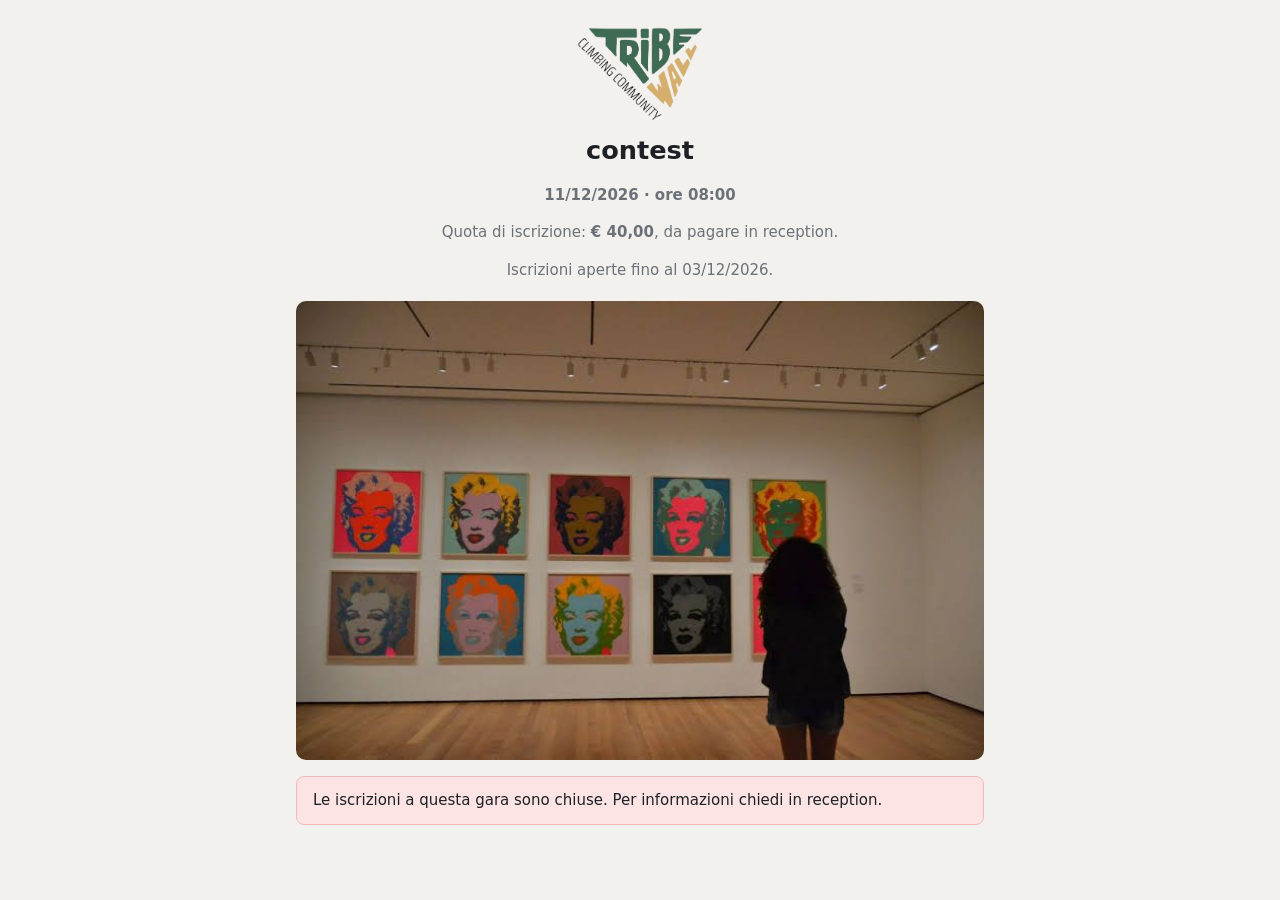
==== gare/689e0087/index.html @ 599ded3e "Gara: contest" ====
<!doctype html>
<html lang="it">
<head>
  <meta charset="utf-8">
  <meta name="viewport" content="width=device-width, initial-scale=1">
  <title>Iscrizione · contest · Tribe Wall</title>
  
  
  <link rel="icon" href="../../favicon.ico" sizes="16x16 24x24 32x32 48x48 64x64 256x256">
  
  <link rel="icon" type="image/png" sizes="32x32" href="../../icona-32.png">
  
  <link rel="icon" type="image/png" sizes="48x48" href="../../icona-48.png">
  
  <link rel="icon" type="image/png" sizes="64x64" href="../../icona-64.png">
  
  <link rel="icon" type="image/png" sizes="96x96" href="../../icona-96.png">
  
  <link rel="icon" type="image/png" sizes="128x128" href="../../icona-128.png">
  
  <link rel="icon" type="image/png" sizes="192x192" href="../../icona-192.png">
  
  <link rel="icon" type="image/png" sizes="256x256" href="../../icona-256.png">
  
  <link rel="apple-touch-icon" href="../../icona-180.png">
  
  <link rel="stylesheet" href="../../static/css/style.css">
</head>
<body class="public">
  
  
  

  <main class="narrow">
    
      
    
    
<header class="public-head">
  <img src="../../personalizza/logo.png" alt="Tribe Wall">
  <h1>contest</h1>
  <p><strong>11/12/2026 · ore 08:00</strong></p>
  <p>Quota di iscrizione: <strong>€ 40,00</strong>, da pagare in reception.</p>
  <p class="muted">Iscrizioni aperte fino al 03/12/2026.</p>
</header>
<img class="poster-public" src="locandina.jpg" alt="Locandina di contest">


<p class="flash flash-error" id="tw-closed" hidden>Le iscrizioni a questa gara sono chiuse. Per informazioni chiedi in reception.</p>
<form class="card member-form" id="tw-signup" data-endpoint="https://formsubmit.co/ajax/salvatore.de.lucia2312@gmail.com" data-subject="Iscrizione online gara contest"
      data-until="2026-12-03">
  <input type="hidden" name="gara" value="689e0087">
  <div class="form-grid">
    <label>Nome *<input name="first_name" required autocomplete="given-name"></label>
    <label>Cognome *<input name="last_name" required autocomplete="family-name"></label>
    <label>Data di nascita *<input type="date" name="birth_date" required></label>
    <label>Codice fiscale<input name="tax_code" maxlength="16" autocapitalize="characters" placeholder="facoltativo"></label>
    <label>Email *<input type="email" name="email" required autocomplete="email"></label>
    <label>Telefono<input type="tel" name="phone" autocomplete="tel"></label>
    
    <label data-extra-label="Taglia maglia">Taglia maglia *
  
  
  <select name="x_q1" required><option value="">—</option><option >S</option><option >M</option><option >L</option><option >XL</option><option >XXL</option></select>
  
</label>
    
    <label data-extra-label="Forte?">Forte? *
  
  
  <select name="x_q2" required><option value="">—</option><option >Sì</option><option >No</option></select>
  
</label>
    
    <label class=span-2 data-extra-label="Residenza">Residenza
  
  
  <input name="x_q3" value="" maxlength="200" >
  
</label>
    
  </div>
  <p class="hint">Se sei già iscritto a Tribe Wall usa gli stessi dati che ci hai dato all'iscrizione: ti riconosciamo da soli.</p>
  <label class="check">
    <input type="checkbox" name="privacy_consent" value="1" required>
    <span>Ho letto l'<strong>informativa privacy</strong> e acconsento al trattamento dei miei dati personali ai sensi del Reg. UE 2016/679 (GDPR). *</span>
  </label>
  <p class="legal-links"><a href="../../static/documenti/privacy.pdf" target="_blank" rel="noopener">📄 Leggi l'informativa privacy</a></p>
  <div class="hp" aria-hidden="true"><label>Sito web<input name="_honey" tabindex="-1" autocomplete="off"></label></div>
  <p class="flash flash-error" id="tw-error" hidden></p>
  <div class="form-actions"><button class="btn btn-primary btn-block">Iscriviti alla gara</button></div>
  <p class="hint">* campi obbligatori. I dati vengono inviati a Tribe Wall tramite il servizio FormSubmit (formsubmit.co)
    e usati solo per l'iscrizione alla gara, come descritto nell'informativa privacy.</p>
</form>

  </main>
  
  <script src="../../static/js/documenti.js"></script>
  
<script>
(() => {
  const form = document.getElementById("tw-signup"), err = document.getElementById("tw-error");
  const today = new Date(Date.now() - new Date().getTimezoneOffset() * 60000).toISOString().slice(0, 10);
  if (form.dataset.until && today > form.dataset.until) {  // iscrizioni chiuse
    form.hidden = true;
    document.getElementById("tw-closed").hidden = false;
    return;
  }
  const button = form.querySelector(".form-actions button");
  const get = k => (form.elements[k] && form.elements[k].value || "").trim();
  form.addEventListener("submit", async e => {
    e.preventDefault();
    err.hidden = true;
    if (!form.reportValidity()) return;
    if (get("_honey")) { location.href = "grazie.html"; return; }  // campo trappola anti-spam
    const pairs = [...new FormData(form)].filter(([k]) => !k.startsWith("_"));
    const bytes = new TextEncoder().encode(JSON.stringify(pairs));
    let bin = "";
    bytes.forEach(b => bin += String.fromCharCode(b));
    const body = {
      _subject: `${form.dataset.subject} - ${get("first_name")} ${get("last_name")}`, _template: "table", _captcha: "false",
      "Gara": document.querySelector("h1").textContent, "Nome": get("first_name"), "Cognome": get("last_name"),
      "Data di nascita": get("birth_date"), "Email": get("email"), "Telefono": get("phone"),
      "Dati per il gestionale": "TWDATA:" + btoa(bin) + ":END",
    };
    // risposte alle domande in più anche in chiaro nell'email
    form.querySelectorAll("[data-extra-label]").forEach(l => { body[l.dataset.extraLabel] = l.querySelector("input, select").value; });
    button.disabled = true;
    button.textContent = "Invio in corso…";
    try {
      const r = await fetch(form.dataset.endpoint, {method: "POST", body: JSON.stringify(body),
        headers: {"Content-Type": "application/json", "Accept": "application/json"}});
      const j = await r.json().catch(() => ({}));
      if (!r.ok || String(j.success) === "false") throw new Error(j.message || `errore ${r.status}`);
      try { sessionStorage.setItem("tw_name", get("first_name")); } catch (x) {}
      location.href = "grazie.html";
    } catch (x) {
      err.textContent = `Invio non riuscito (${x.message}). Riprova tra qualche minuto o iscriviti in reception.`;
      err.hidden = false;
      button.disabled = false;
      button.textContent = "Iscriviti alla gara";
    }
  });
})();
</script>

</body>
</html>
---- static/css/style.css ----
/* Colori del marchio: da adattare quando arrivano i loghi definitivi */
:root {
  --brand: #3e6b55;
  --accent: #d6ad6c;
  --brand-dark: #2c4f3e;
  --ink: #1d2126;
  --bg: #f3f1ed;
  --surface: #ffffff;
  --muted: #6b7178;
  --line: #e2ded6;
  --ok: #1f9d55;
  --ok-bg: #e3f6eb;
  --warn: #8a6a00;
  --warn-strong: #f2c200;
  --warn-bg: #fff7c2;
  --err: #c62828;
  --err-bg: #fde4e4;
  --radius: 10px;
  --shadow: 0 1px 2px rgba(0,0,0,.05), 0 4px 14px rgba(0,0,0,.05);
}

* { box-sizing: border-box; }
[hidden] { display: none !important; }
html { -webkit-text-size-adjust: 100%; }
body {
  margin: 0;
  font: 15px/1.5 system-ui, -apple-system, "Segoe UI", Roboto, sans-serif;
  color: var(--ink);
  background: var(--bg);
}
a { color: var(--brand-dark); }
h1 { font-size: 1.6rem; margin: 0 0 .25rem; }
h2 { font-size: 1.05rem; margin: 0 0 .75rem; }
.muted { color: var(--muted); }
.small { font-size: .85rem; }
.mono { font-family: ui-monospace, Consolas, monospace; }
.upper { text-transform: uppercase; }
.text-danger { color: var(--err); font-weight: 600; }
.text-warning { color: var(--warn); font-weight: 600; }
.pre { white-space: pre-wrap; }
.right { text-align: right; }

/* --- layout --- */
.topbar {
  display: flex; align-items: center; gap: 1.5rem; flex-wrap: wrap;
  padding: .5rem 1.25rem; background: var(--surface); color: var(--ink);
  border-bottom: 3px solid var(--accent); box-shadow: var(--shadow);
}
.brand { display: flex; align-items: center; text-decoration: none; }
.brand img { height: 48px; width: auto; }
.brand span { position: absolute; left: -9999px; }  /* il nome Ã¨ giÃ  nel logo */
.topbar nav { display: flex; gap: .25rem; flex-wrap: wrap; }
.topbar .nav-side { margin-left: auto; }  /* solo Impostazioni ed Esci a destra */
.topbar nav a { color: var(--ink); text-decoration: none; padding: .45rem .75rem; border-radius: 8px; }
.topbar nav a:hover { background: #eef3f0; color: var(--brand-dark); }
.topbar nav a.active { background: var(--brand); color: #fff; font-weight: 600; }

.container { max-width: 1150px; margin: 0 auto; padding: 1.5rem 1rem 3rem; }
.container-wide { max-width: 1400px; margin: 0 auto; padding: 1.5rem 1rem; }
.container-full { padding: 1.5rem 1.25rem 3rem; }

/* --- panoramica generale --- */
.overview { display: grid; grid-template-columns: minmax(0, 5fr) minmax(0, 7fr); gap: 1rem; align-items: start; }
@media (max-width: 1000px) { .overview { grid-template-columns: 1fr; } }
.overview .grid-2 { grid-template-columns: repeat(auto-fit, minmax(min(100%, 320px), 1fr)); }
.today-head { display: flex; align-items: center; justify-content: space-between; gap: 1rem; margin-bottom: .5rem; }
.today-head h2 { margin: 0; }
.today-head input { width: auto; }
.today-count { font-size: 1.6rem; font-weight: 800; color: var(--brand-dark); }
.big-number { color: var(--muted); margin-bottom: .75rem; }
.big-number span { font-size: 2.6rem; font-weight: 800; color: var(--ink); line-height: 1; margin-right: .25rem; }

/* --- home: azioni rapide --- */
.quick-actions { display: grid; grid-template-columns: repeat(3, 1fr); gap: .6rem; margin-bottom: 1rem; }  /* 3 per fila */
@media (max-width: 600px) { .quick-actions { grid-template-columns: 1fr; } }
.quick {
  display: flex; align-items: center; justify-content: center; gap: .5rem; min-height: 54px; padding: .6rem .8rem;
  background: var(--surface); border: 1px solid var(--line); border-radius: 10px; box-shadow: var(--shadow);
  color: var(--ink); font: inherit; font-weight: 700; text-align: center; text-decoration: none; cursor: pointer;
}
.quick:hover { border-color: var(--brand); color: var(--brand-dark); }
.quick.active { background: var(--brand); border-color: var(--brand); color: #fff; }
.quick-alert { border-color: var(--warn-strong); background: var(--warn-bg); }
.quick-count { background: var(--warn-strong); color: #3d2f00; border-radius: 999px; padding: 0 .5rem; font-size: .85rem; }
body.sell-mode .scan-row input { outline: 3px solid var(--accent); }
.result-info { border-left-color: var(--brand); }
.result-info .result-title { font-size: 1.6rem; color: var(--brand-dark); }
.narrow { max-width: 720px; margin: 0 auto; padding: 1.5rem 1rem 3rem; }
.center-page { min-height: 100vh; display: flex; flex-direction: column; justify-content: center; }

.page-head { display: flex; align-items: flex-start; justify-content: space-between; gap: 1rem; flex-wrap: wrap; margin-bottom: 1.25rem; }
.page-head h1 { display: inline-block; margin-right: .5rem; }
.actions { display: flex; gap: .5rem; flex-wrap: wrap; align-items: center; }
.actions form { margin: 0; }

.card { background: var(--surface); border-radius: var(--radius); box-shadow: var(--shadow); padding: 1.25rem; margin-bottom: 1rem; }
.grid-2 { display: grid; grid-template-columns: repeat(auto-fit, minmax(min(100%, 440px), 1fr)); gap: 1rem; align-items: start; }
.grid-2 > .card { margin-bottom: 0; }
.grid-2 + .grid-2 { margin-top: 1rem; }

/* --- componenti --- */
.btn {
  display: inline-flex; align-items: center; justify-content: center; gap: .4rem;
  padding: .55rem 1rem; border: 1px solid var(--line); border-radius: 8px;
  background: var(--surface); color: var(--ink); font: inherit; font-weight: 600;
  text-decoration: none; cursor: pointer; white-space: nowrap;
}
.btn:hover { border-color: #c9c4ba; background: #faf9f7; }
.btn-primary { background: var(--brand); border-color: var(--brand); color: #fff; }
.btn-primary:hover { background: var(--brand-dark); border-color: var(--brand-dark); }
.btn-danger { color: var(--err); }
.btn-danger:hover { background: var(--err-bg); border-color: var(--err); }
.btn-small { padding: .3rem .7rem; font-size: .85rem; }
.btn-block { width: 100%; padding: .8rem; font-size: 1.05rem; }
.link-btn { background: none; border: 0; padding: 0; color: var(--muted); font: inherit; font-size: .85rem; cursor: pointer; text-decoration: underline; }
.link-btn:hover { color: var(--err); }

.flashes { margin-bottom: 1rem; }
.flash { padding: .75rem 1rem; border-radius: 8px; margin-bottom: .5rem; border: 1px solid transparent; }
.flash ul { margin: .25rem 0 0; padding-left: 1.2rem; }
.flash-success { background: var(--ok-bg); border-color: #b7e3c8; }
.flash-error { background: var(--err-bg); border-color: #f3b9b9; }
.flash-warn { background: var(--warn-bg); border-color: var(--warn-strong); }
.banner {
  display: flex; align-items: center; justify-content: space-between; gap: 1rem; flex-wrap: wrap;
  background: var(--warn-bg); border: 1px solid #ecd36a; border-radius: var(--radius); padding: 1rem 1.25rem; margin-bottom: 1rem;
}
.banner form { margin: 0; }

.badge { display: inline-block; padding: .15rem .6rem; border-radius: 999px; font-size: .8rem; font-weight: 700; vertical-align: middle; }
.badge-abbonamento { background: var(--ok-bg); color: var(--ok); }
.badge-carnet { background: #e2efff; color: #1d5fbf; }
.badge-corso { background: #f1e9d8; color: #7a5a1c; }
.badge-registrato { background: #eceae6; color: #555; }
.badge-pending { background: var(--warn-bg); color: var(--warn); }
.badge-minor { background: #f1e6ff; color: #6b32b3; }
.count { display: inline-block; min-width: 1.6em; padding: 0 .45rem; border-radius: 999px; background: var(--line); font-size: .8rem; text-align: center; vertical-align: middle; }

.outcome { font-size: .8rem; font-weight: 600; padding: .1rem .5rem; border-radius: 6px; white-space: nowrap; }
.outcome-abbonamento, .outcome-corso, .outcome-carnet, .outcome-rientro, .outcome-singolo, .outcome-ospite { background: var(--ok-bg); color: var(--ok); }
.outcome-senza_titolo, .outcome-da_confermare { background: var(--warn-bg); color: var(--warn); }
.outcome-card_sconosciuta { background: var(--err-bg); color: var(--err); }
.chips { display: flex; gap: .5rem; flex-wrap: wrap; margin-bottom: 1rem; }
.chips .outcome { font-size: .9rem; padding: .3rem .7rem; }
.overview .chips { flex: none; align-items: flex-start; }

.stats { display: grid; grid-template-columns: repeat(auto-fit, minmax(170px, 1fr)); gap: 1rem; margin-bottom: 1rem; }
.stat { background: var(--surface); border-radius: var(--radius); box-shadow: var(--shadow); padding: 1rem 1.25rem; text-decoration: none; color: var(--muted); display: flex; flex-direction: column; }
.stat:hover { outline: 2px solid var(--brand); }
.stat-num { font-size: 2rem; font-weight: 800; color: var(--ink); line-height: 1.1; }

.list { list-style: none; margin: 0; padding: 0; }
.list li { display: flex; justify-content: space-between; gap: .75rem; align-items: center; padding: .5rem 0; border-bottom: 1px solid var(--line); }
.list li:last-child { border-bottom: 0; }

.dl { display: grid; grid-template-columns: max-content 1fr; gap: .4rem 1rem; margin: 0; }
.dl dt { color: var(--muted); }
.dl dd { margin: 0; }

.table-wrap { overflow-x: auto; background: var(--surface); border-radius: var(--radius); box-shadow: var(--shadow); }
.table { width: 100%; border-collapse: collapse; }
.table th, .table td { text-align: left; padding: .65rem .9rem; border-bottom: 1px solid var(--line); vertical-align: middle; }
.table th { font-size: .8rem; text-transform: uppercase; letter-spacing: .04em; color: var(--muted); background: #faf9f7; }
.table.compact th, .table.compact td { padding: .45rem .5rem; }
.table tr.clickable { cursor: pointer; }
.table tr.clickable:hover td { background: #fbf7f3; }
.table tr.row-active td { background: #f3fbf6; }
.table form { margin: 0; }
.adjust { display: flex; align-items: center; gap: .35rem; white-space: nowrap; }
.adjust input { width: 4.2em; padding: .2rem .35rem; }

/* --- form --- */
input, select, textarea {
  width: 100%; padding: .55rem .7rem; border: 1px solid #cfcac1; border-radius: 8px;
  font: inherit; background: #fff; color: var(--ink);
}
input:focus, select:focus, textarea:focus { outline: 2px solid var(--brand); outline-offset: -1px; border-color: var(--brand); }
label { display: flex; flex-direction: column; gap: .25rem; font-size: .9rem; font-weight: 600; }
.form-grid { display: grid; grid-template-columns: repeat(auto-fit, minmax(min(100%, 220px), 1fr)); gap: .8rem 1rem; }
.form-grid .span-2 { grid-column: span 2; }
@media (max-width: 520px) { .form-grid .span-2 { grid-column: auto; } }
.align-end { display: flex; align-items: flex-end; }
.stack { display: flex; flex-direction: column; gap: .8rem; align-items: stretch; }
.stack .btn { align-self: flex-start; }
.inline { display: inline; }
.inline-form input { width: auto; }
.hint { font-size: .85rem; color: var(--muted); margin: .5rem 0 0; font-weight: normal; }
fieldset { border: 0; padding: 0; margin: 0 0 1.5rem; }
legend { font-weight: 800; font-size: 1.05rem; padding: 0; margin-bottom: .75rem; }
fieldset.highlight { background: #fff7ef; outline: 2px solid #f6c9ad; border-radius: 8px; padding: .75rem; }
.check { flex-direction: row; align-items: flex-start; gap: .6rem; font-weight: normal; margin: .5rem 0 .25rem; }
.check input { width: 1.2rem; height: 1.2rem; flex: none; margin-top: .15rem; accent-color: var(--brand); }
.legal { margin: 0 0 .75rem 1.8rem; font-size: .85rem; color: var(--muted); }
.legal summary { cursor: pointer; }
.form-actions { display: flex; gap: .5rem; flex-wrap: wrap; }
.hp { position: absolute; left: -9999px; width: 1px; height: 1px; overflow: hidden; }
.filters { display: flex; gap: .5rem; margin-bottom: 1rem; flex-wrap: wrap; }
.filters input { flex: 1 1 280px; }
.filters select { flex: 0 0 200px; }

.barcode-box { background: #fff; border: 1px dashed var(--line); border-radius: 8px; padding: .75rem; text-align: center; margin-bottom: .75rem; }
.barcode-box img { max-width: 100%; height: 110px; }
.pdf-frame { width: 100%; height: 80vh; border: 0; border-radius: var(--radius); box-shadow: var(--shadow); background: #fff; }

/* --- login / pagine pubbliche --- */
.login-card, .done-card { text-align: center; }
.login-card form { text-align: left; display: flex; flex-direction: column; gap: 1rem; margin-top: 1rem; }
.login-logo { max-height: 110px; max-width: 70%; margin: 0 auto 1rem; display: block; }
.public-head { text-align: center; margin-bottom: 1.25rem; }
.public-head img { max-height: 100px; max-width: 70%; }
.public-head p { color: var(--muted); }

/* --- ingresso --- */
.checkin-layout { display: grid; grid-template-columns: minmax(0, 1fr) 360px; gap: 1.25rem; align-items: start; }
@media (max-width: 900px) { .checkin-layout { grid-template-columns: 1fr; } }
.scan-form { margin-bottom: 1rem; }
.scan-form label { font-size: 1rem; margin-bottom: .4rem; }
.scan-row { display: flex; gap: .5rem; }
.scan-row input { font-size: 1.4rem; padding: .7rem 1rem; font-family: ui-monospace, Consolas, monospace; }
.result {
  border-radius: 14px; padding: 2rem; min-height: 280px; box-shadow: var(--shadow);
  background: var(--surface); border-left: 14px solid var(--line); transition: background .15s;
}
.result-title { font-size: 2.2rem; font-weight: 800; line-height: 1.15; }
.result-name { font-size: 1.6rem; font-weight: 700; margin-top: .5rem; }
.result-name a { color: inherit; }
.result-name .mono { font-size: 1rem; color: var(--muted); }
.result-msg { font-size: 1.2rem; margin-top: .5rem; }
.result-actions { display: flex; gap: .5rem; flex-wrap: wrap; margin-top: 1.25rem; }
.alert-line { margin-top: .75rem; padding: .5rem .8rem; border-radius: 8px; background: var(--warn-bg); color: #6b5200; border: 1px solid #ecd36a; font-weight: 700; font-size: 1.05rem; }
.result-idle .result-title { color: var(--muted); }
.result-ok { background: var(--ok-bg); border-left-color: var(--ok); }
.result-ok .result-title { color: var(--ok); }
.result-ok.has-alerts { border-left-color: var(--warn-strong); }
.result-warning { background: var(--warn-bg); border-left-color: var(--warn-strong); }
.result-warning .alert-line { background: #fff; }
.result-warning .result-title { color: var(--warn); }
.result-error { background: var(--err-bg); border-left-color: var(--err); }
.result-error .result-title { color: var(--err); }
.result-search { border-left-color: #1d5fbf; }
.result-search .result-title { font-size: 1.5rem; }
.matches { list-style: none; padding: 0; margin: 1rem 0 0; display: flex; flex-direction: column; gap: .5rem; }
.matches li { display: flex; align-items: center; gap: .75rem; flex-wrap: wrap; }
.recent li { font-size: .9rem; }
.sold-line { margin-top: .5rem; font-weight: 700; color: var(--ok); }
.sell { margin-top: 1.25rem; background: rgba(255,255,255,.7); border: 1px solid var(--line); border-radius: 10px; padding: .6rem 1rem; }
.sell summary { cursor: pointer; font-weight: 700; }
.sell-form { display: grid; grid-template-columns: repeat(auto-fit, minmax(150px, 1fr)); gap: .75rem; align-items: end; margin-top: .75rem; }
label[hidden] { display: none; }

/* --- incassi --- */
.lock-card { max-width: 420px; margin: 3rem auto; text-align: center; }
.lock-card form { text-align: left; display: flex; flex-direction: column; gap: .8rem; margin-top: 1rem; }
.tabs { display: flex; gap: .25rem; }
.tabs a { padding: .45rem .9rem; border-radius: 8px; text-decoration: none; color: var(--ink); border: 1px solid var(--line); background: var(--surface); }
.tabs a.active { background: var(--brand); border-color: var(--brand); color: #fff; }
.money { font-variant-numeric: tabular-nums; text-align: right; white-space: nowrap; }
.table tfoot td { font-weight: 800; border-top: 2px solid var(--ink); }
.stat-money .stat-num { font-size: 1.6rem; }
.section-title { margin: 1.25rem 0 .6rem; font-size: 1rem; text-transform: uppercase; letter-spacing: .05em; color: var(--muted); }
.stat-main { border-left: 4px solid var(--brand); }
.guest-form { display: flex; flex-wrap: wrap; gap: .75rem; align-items: flex-end; margin-top: 1rem; }
.guest-form .guest-name { flex: 1 1 260px; }
.guest-form [name=people] { width: 5em; }
.guest-form [name=price] { width: 7em; }

/* --- pagine a schermo fisso: nessuna barra di scorrimento laterale della pagina.
       Il menu resta fermo; scorrono solo le sezioni marcate .scroll / le colonne .cols --- */
body.app-fixed { height: 100vh; overflow: hidden; display: flex; flex-direction: column; }
body.app-fixed > main { flex: 1; min-height: 0; width: 100%; display: flex; flex-direction: column; overflow: hidden; padding-bottom: 1rem; }
body.app-fixed .fill { flex: 1; min-height: 0; }
body.app-fixed .scroll { overflow-y: auto; min-height: 0; }
body.app-fixed .flex-col { display: flex; flex-direction: column; min-height: 0; }
.cols { display: grid; gap: 1rem; align-items: start; }
.cols-2 { grid-template-columns: repeat(2, minmax(0, 1fr)); }
.cols-3 { grid-template-columns: repeat(3, minmax(0, 1fr)); }
.cols > .col > .card:last-child { margin-bottom: 0; }
body.app-fixed .cols { height: 100%; align-items: stretch; }
body.app-fixed .cols > .col { overflow-y: auto; min-height: 0; padding-right: .25rem; }
body.app-fixed .flashes { flex: none; }
/* intestazione delle tabelle ferma mentre scorrono le righe */
body.app-fixed .scroll .table thead th { position: sticky; top: 0; z-index: 1; }

/* home */
body.app-fixed .checkin-layout { height: 100%; }
body.app-fixed .checkin-layout > section { height: 100%; min-height: 0; overflow-y: auto; }
body.app-fixed .checkin-layout > aside { height: 100%; min-height: 0; margin-bottom: 0; display: flex; flex-direction: column; }
body.app-fixed .recent { flex: 1; min-height: 0; overflow-y: auto; margin-bottom: .5rem; padding-right: .25rem; }

/* schermi piccoli: si torna allo scorrimento normale, altrimenti i contenuti resterebbero tagliati */
@media (max-width: 1000px), (max-height: 760px) {
  body.app-fixed { height: auto; overflow: visible; display: block; }
  body.app-fixed > main { display: block; overflow: visible; }
  body.app-fixed .cols, body.app-fixed .checkin-layout,
  body.app-fixed .checkin-layout > section, body.app-fixed .checkin-layout > aside { height: auto; }
  body.app-fixed .recent { max-height: 50vh; }
  .cols-2, .cols-3 { grid-template-columns: 1fr; }
}

/* panoramica generale */
body.app-fixed .overview { height: 100%; align-items: stretch; }
body.app-fixed .overview > * { min-height: 0; }
body.app-fixed .overview > .card { margin-bottom: 0; }
body.app-fixed .overview > .scroll { padding-right: .25rem; }
@media (max-width: 1000px), (max-height: 760px) { body.app-fixed .overview { height: auto; } }

/* moduli lunghi su piÃ¹ colonne (nuovo socio / modifica) */
.form-cols { columns: 3 300px; column-gap: 2rem; }
.form-cols fieldset { break-inside: avoid; }
body.app-fixed .member-form { margin-bottom: 0; }
body.app-fixed .member-form .form-actions { padding-top: .75rem; border-top: 1px solid var(--line); }
body.app-fixed .pdf-frame { height: auto; min-height: 0; }
body.app-fixed .table-wrap.scroll { margin-bottom: 0; }
/* con le colonne affiancate conviene sfruttare la larghezza dello schermo */
body.app-fixed > main.container { max-width: 1680px; }
.doc-image { overflow: auto; text-align: center; background: var(--surface); border-radius: var(--radius); box-shadow: var(--shadow); padding: 1rem; }
.doc-image img { max-width: 100%; height: auto; }

/* scheda socio: 4 colonne compatte, scorre solo "Ultimi ingressi" */
.member-cols { grid-template-columns: repeat(3, minmax(0, 1fr)) minmax(0, 1.15fr); }
.member-cols .card { padding: .9rem 1rem; margin-bottom: .75rem; }
.member-cols h2 { margin-bottom: .55rem; font-size: 1rem; }
.member-cols .form-grid { gap: .5rem .75rem; grid-template-columns: repeat(2, minmax(0, 1fr)); }
.member-cols .form-grid .span-2 { grid-column: span 2; }
.member-cols label { font-size: .85rem; }
.member-cols input, .member-cols select { padding: .42rem .6rem; }
.member-cols .btn { padding: .45rem .85rem; }
.member-cols .dl { gap: .2rem .9rem; font-size: .92rem; }
.member-cols .barcode-box { padding: .5rem; margin-bottom: .6rem; }
.member-cols .barcode-box img { height: 84px; }
.member-cols .list li { padding: .4rem 0; }
.member-cols .history li { gap: .5rem; }
.member-cols .history .adjust input { width: 3.6em; }
.member-cols .hint, .member-cols .legal { font-size: .8rem; }
.member-cols > .col:last-child { display: flex; flex-direction: column; }
.member-cols .entries-card { display: flex; flex-direction: column; flex: 1; min-height: 220px; margin-bottom: 0; }
.member-cols .entries-card .list { flex: 1; min-height: 0; }
@media (max-width: 1400px) { .member-cols { grid-template-columns: repeat(2, minmax(0, 1fr)); } }
@media (max-width: 1000px), (max-height: 760px) { .member-cols { grid-template-columns: 1fr; } .member-cols .entries-card .list { max-height: 50vh; } }

.demo-banner { flex: none; background: var(--accent); color: #3d2f00; text-align: center; font-weight: 800; font-size: .8rem; letter-spacing: .12em; padding: .2rem; }
/* pagine con piÃ¹ blocchi uno sotto l'altro (es. Incassi): scorre tutto il contenuto sotto il titolo */
body.app-fixed .page-body { padding-right: .5rem; }
body.app-fixed .page-body .section-title:first-of-type { margin-top: 0; }
body.app-fixed .page-body { overflow-x: auto; }
body.app-fixed .page-body .table-wrap { overflow: visible; }

.danger-banner {
  margin: .9rem 0 .4rem; padding: .85rem 1.2rem; border-radius: 10px;
  background: var(--err); color: #fff; font-size: 1.35rem; font-weight: 800; text-align: center; letter-spacing: .02em;
}

.card-footer { display: flex; align-items: center; justify-content: space-between; gap: .75rem; flex-wrap: wrap;
  margin-top: 1rem; padding-top: 1rem; border-top: 1px solid var(--line); }
.hint.hint-top { margin: -.4rem 0 .75rem; }

.single-form { align-items: flex-end; }
.single-form .single-price { width: 9em; }
.btn-big { padding: .8rem 1.6rem; font-size: 1.1rem; }

/* scheda socio: nella 3Âª colonna i Documenti occupano lo spazio rimasto; scorre solo l'elenco, il modulo resta visibile */
.member-cols > .col:nth-child(3) { display: flex; flex-direction: column; }
.member-cols .docs-card { display: flex; flex-direction: column; flex: 1 1 0; margin-bottom: 0; }
.member-cols .docs-card .list { flex: 1 1 0; min-height: 90px; }
.member-cols .docs-card form { flex: none; }

/* email ai soci */
.recipients-count { font-weight: 600; color: var(--brand); margin: .25rem 0 1rem; }
.email-history li { display: block; }
.email-history summary { cursor: pointer; display: flex; flex-direction: column; gap: .1rem; }
.email-history .email-body { white-space: pre-wrap; margin: .5rem 0 .25rem; padding: .75rem; background: var(--bg); border-radius: 8px; font-size: .92rem; }

/* contatti: scelta del canale e lista WhatsApp */
.segmented { display: inline-flex; border: 1px solid var(--line); border-radius: 999px; padding: 3px; margin-bottom: 1rem; background: var(--bg); }
.segmented label { flex-direction: row; font-weight: 600; cursor: pointer; }
.segmented input { position: absolute; opacity: 0; pointer-events: none; }
.segmented span { padding: .4rem 1.2rem; border-radius: 999px; }
.segmented input:checked + span { background: var(--brand); color: #fff; }
.segmented input:focus-visible + span { outline: 2px solid var(--accent); }
.btn-whatsapp { background: #1f9d55; border-color: #1f9d55; color: #fff; }
.btn-whatsapp:hover { background: #17824a; color: #fff; }
.wa-list li.done > span { color: var(--muted); text-decoration: line-through; }
.wa-list li.done .btn-whatsapp { background: var(--surface); color: var(--ok); }
.channel { display: inline-block; font-size: .72rem; font-weight: 700; text-transform: uppercase; letter-spacing: .03em; padding: .05rem .4rem; border-radius: 4px; margin-right: .35rem; background: var(--bg); color: var(--brand); }
.channel-whatsapp { background: var(--ok-bg); color: var(--ok); }
.recipients-count.text-danger { color: var(--err); }
.btn:disabled { opacity: .45; cursor: not-allowed; }

/* pagine che scorrono per intero (impostazioni): menu fermo in alto, una sola barra per tutta la pagina */
body.app-fixed.page-scroll { height: auto; overflow: visible; display: block; }
body.app-fixed.page-scroll > main { display: block; overflow: visible; }
body.app-fixed.page-scroll > header { position: sticky; top: 0; z-index: 20; }
body.app-fixed.page-scroll .cols { height: auto; align-items: start; }
body.app-fixed.page-scroll .cols > .col { overflow: visible; padding-right: 0; }

/* giorni di lezione dei corsi */
.weekdays { border: 0; padding: 0; margin: 0; display: flex; flex-wrap: wrap; gap: .4rem; }
.weekdays legend { font-size: .9rem; font-weight: 600; margin-bottom: .35rem; padding: 0; }
.weekdays .day { flex-direction: row; cursor: pointer; position: relative; }
.weekdays .day input { position: absolute; opacity: 0; pointer-events: none; }
.weekdays .day span { display: inline-block; min-width: 3.2rem; text-align: center; padding: .4rem .6rem; border: 1px solid var(--line); border-radius: 8px; background: var(--surface); font-weight: 600; }
.weekdays .day input:checked + span { background: var(--brand); border-color: var(--brand); color: #fff; }
.weekdays .day input:focus-visible + span { outline: 2px solid var(--accent); }
.weekdays .hint { flex-basis: 100%; margin: .25rem 0 0; }

/* listino carnet nelle impostazioni */
.carnet-prices .label { display: block; font-size: .9rem; font-weight: 600; margin-bottom: .25rem; }
.carnet-prices .table td { padding: .25rem .5rem .25rem 0; border: 0; }
.carnet-prices .table th { padding-left: 0; }
.carnet-prices .hint { margin: .25rem 0 0; }

/* spese */
.expenses-grid { display: grid; grid-template-columns: minmax(0, 3fr) minmax(0, 2fr); gap: 1rem; align-items: start; margin-top: 1rem; }
.expenses-grid .card { margin-bottom: 0; }
.stat-negative { border-left-color: var(--err); }
.stat-negative .stat-num { color: var(--err); }
@media (max-width: 1000px) { .expenses-grid { grid-template-columns: 1fr; } }

/* finestrella "Aggiungi spesa" */
.tabs .add-expense { margin-left: .75rem; }
.dialog { border: 0; border-radius: var(--radius); padding: 1.25rem 1.5rem; width: min(560px, calc(100vw - 32px)); box-shadow: 0 10px 40px rgba(0,0,0,.25); }
.dialog::backdrop { background: rgba(20, 30, 25, .45); }
.dialog { overflow-x: hidden; }
.time-pick { display: flex; align-items: center; gap: .35rem; }
.time-pick select { flex: 1; min-width: 0; }
.time-pick span { font-weight: 700; }
.dialog-head { display: flex; justify-content: space-between; align-items: center; margin-bottom: .75rem; }
.dialog-head h2 { margin: 0; }
.dialog-head .link-btn { font-size: 1.2rem; text-decoration: none; }

/* pulsante Â«ChiudiÂ» nei riquadri della Home che non si chiudono da soli */
.result { position: relative; }
.result-close { position: absolute; top: 1rem; right: 1rem; border: 1px solid var(--line); background: var(--surface);
  border-radius: 8px; padding: .4rem .8rem; font: inherit; font-weight: 600; color: var(--muted); cursor: pointer; }
.result-close:hover { color: var(--ink); border-color: var(--muted); }
.result-close + .result-title { padding-right: 7.5rem; }

/* licenza: avviso quando il PC non Ã¨ collegato a internet */
.license-banner { flex: none; background: var(--warn-bg); border-bottom: 2px solid var(--warn-strong); text-align: center; font-size: .9rem; padding: .35rem 1rem; }
.license-box { max-width: 560px; margin: 4rem auto; text-align: center; }
.license-box .actions { display: flex; gap: .75rem; justify-content: center; flex-wrap: wrap; margin-top: 1.5rem; }

/* tariffe e sconti nelle vendite */
.check-inline { flex-direction: row; align-items: center; gap: .4rem; font-weight: normal; white-space: nowrap; padding-bottom: .55rem; }
.check-inline input { width: 1.1rem; height: 1.1rem; accent-color: var(--brand); }
.single-form { flex-wrap: wrap; }
/* documenti (regolamento, esonero, privacy) nel modulo di iscrizione */
.legal-links { display: flex; flex-direction: column; gap: .3rem; margin: 0 0 .75rem 1.8rem; font-size: .9rem; }
/* nuovo socio: lettura della tessera FASI */
.fasi-scan { margin-bottom: 1rem; }
.fasi-scan-row { display: flex; gap: .75rem; align-items: flex-end; }
.fasi-scan-row .fill { flex: 1; }
.fasi-result { margin-top: .75rem; padding: .6rem .9rem; border-radius: 8px; border: 1px solid var(--line, #ddd); }

/* tariffe dell'ingresso singolo: caselle sempre visibili */
.chips { display: flex; flex-wrap: wrap; gap: .4rem; flex-basis: 100%; }
.chip { flex-direction: row; align-items: center; gap: 0; font-weight: 600; font-size: .9rem; cursor: pointer; }
.chip input { position: absolute; opacity: 0; pointer-events: none; }
.chip span { padding: .45rem .8rem; border: 1.5px solid var(--line, #ccc); border-radius: 999px; background: #fff; }
.chip input:checked + span { background: var(--brand); border-color: var(--brand); color: #fff; }
.chip input:focus-visible + span { outline: 2px solid var(--brand); outline-offset: 2px; }
.chip-extra input:checked + span { background: var(--accent, #f5c400); border-color: var(--accent, #f5c400); color: #3d2f00; }
/* agevolazione del socio nel riquadro della Home */
.discount-line { display: inline-block; margin: .5rem 0; padding: .3rem .8rem; border-radius: 8px; font-weight: 700;
  background: #e7f0ff; color: #12408a; border: 1px solid #b8cff5; }
.discount-line.discount-expired { background: var(--warn-bg); color: inherit; border-color: var(--warn-strong); }

/* attivitÃ  outdoor */
.outdoor-head { display: flex; justify-content: space-between; align-items: flex-start; gap: 1rem; }
.outdoor-head h2 { margin-bottom: .25rem; }
.outdoor-add { display: flex; gap: .75rem; align-items: flex-end; flex-wrap: wrap; margin-top: .75rem; }
.outdoor-add .fill { flex: 1 1 240px; }
.outdoor-add [name=price] { width: 8em; }
.outdoor-delete { margin-top: .75rem; text-align: right; }
.outdoor-past { opacity: .7; }
.outdoor-edit { margin-top: .75rem; }
.outdoor-edit summary { cursor: pointer; color: var(--muted); font-size: .9em; }
.outdoor-edit .form-grid { margin-top: .75rem; }
.outdoor-section { margin-top: 1.5rem; }
/* pagina Corsi e scheda del corso: due colonne allineate riga per riga, una sola barra di scorrimento */
.course-grid { display: grid; grid-template-columns: repeat(2, minmax(0, 1fr)); gap: 1rem; align-items: start; padding-right: .25rem; }
.course-grid > * { min-width: 0; }
.course-grid > .card, .course-grid > * > .card:last-child { margin-bottom: 0; }
.course-grid > .span-all { grid-column: 1 / -1; }
.course-grid .page-head { margin-top: 0; }
#outdoor { scroll-margin-top: .25rem; }
@media (max-width: 1000px) { .course-grid { grid-template-columns: 1fr; } }
.poster-thumb { display: block; max-width: 100%; max-height: 360px; border-radius: 8px; border: 1px solid var(--line, #ddd); margin: .5rem 0; }
.poster-public { display: block; width: 100%; border-radius: 10px; margin: 0 0 1rem; }
.back-link { text-decoration: none; color: var(--muted); margin-right: .2rem; }
.back-link:hover { color: var(--brand); }
.quota-form { display: flex; flex-wrap: wrap; align-items: center; gap: .25rem .75rem; margin-top: .25rem; }
.quota-form label { display: inline-flex; flex-direction: row; align-items: center; gap: .4rem; margin: 0; font-weight: normal; }
.quota-form input[type=date] { width: auto; }
.quota-form { margin-top: .5rem; }

/* calendario settimanale */
.cal-card { padding: 0; overflow: auto; }
.cal { --h: 3.2rem; display: grid; grid-template-columns: 3.5rem repeat(7, minmax(7.5rem, 1fr)); min-width: 60rem; }
.cal-head { position: sticky; top: 0; z-index: 3; background: var(--surface); border-bottom: 1px solid var(--line);
  border-left: 1px solid var(--line); padding: .5rem .5rem .4rem; min-height: 3.6rem; display: flex; flex-direction: column; gap: .25rem; }
.cal-corner { border-left: 0; }
.cal-head .cal-date { font-weight: 800; }
.cal-head .cal-date span { font-weight: 400; color: var(--muted); }
.cal-head.cal-today { background: #eef5f0; }
.cal-head.cal-today .cal-date { color: var(--brand); }
.cal-head.cal-holiday { background: #fbeaea; }
.cal-festivo { align-self: flex-start; background: var(--err); color: #fff; font-weight: 800; font-size: .75rem; letter-spacing: .05em;
  text-transform: uppercase; padding: .1rem .5rem; border-radius: 999px; }
.cal-chip { display: block; font-size: .75rem; padding: .15rem .4rem; border-radius: 6px; background: #f1ede6; color: var(--ink);
  text-decoration: none; white-space: nowrap; overflow: hidden; text-overflow: ellipsis; }
.cal-chip.cal-trip { background: #fdf0d8; }
.cal-hours div { height: var(--h); font-size: .75rem; color: var(--muted); text-align: right; padding: .1rem .4rem 0 0; }
.cal-day { position: relative; border-left: 1px solid var(--line); height: calc(var(--h) * var(--rows));
  background: repeating-linear-gradient(to bottom, transparent 0, transparent calc(var(--h) - 1px), var(--line) calc(var(--h) - 1px), var(--line) var(--h)); }
.cal-day.cal-today { background-color: #f6faf7; }
.cal-day.cal-holiday { background-color: #fbeaea; }
.cal-holiday-label { position: absolute; inset: 0; display: flex; align-items: center; justify-content: center;
  writing-mode: vertical-rl; transform: rotate(180deg); font-size: 1.6rem; font-weight: 800; letter-spacing: .3em; color: #e3a3a3; }
.cal-ev { position: absolute; border-radius: 6px; padding: .25rem .4rem; font-size: .8rem; line-height: 1.25; color: #fff;
  text-decoration: none; overflow: hidden; box-shadow: 0 1px 2px rgba(0,0,0,.15); border: 1px solid rgba(255,255,255,.6); }
.cal-ev:hover { filter: brightness(1.08); color: #fff; }
.cal-ev strong { display: block; }
.cal-ev span { display: block; opacity: .9; }
.cal-c0 { background: #3e6b55; } .cal-c1 { background: #c27c2c; } .cal-c2 { background: #3d6fa8; } .cal-c3 { background: #a6455c; }
.cal-c4 { background: #6b5aa8; } .cal-c5 { background: #2e8a8a; } .cal-c6 { background: #8a6d3b; } .cal-c7 { background: #5f7d2e; }
.cal-nav { display: flex; gap: .5rem; flex-wrap: wrap; align-items: center; }
.cal-head .cal-date { display: flex; justify-content: space-between; align-items: center; gap: .25rem; }
.cal-add { border: 1px solid var(--line); background: var(--surface); color: var(--brand); border-radius: 6px; width: 1.6rem; height: 1.6rem;
  font: inherit; font-weight: 800; line-height: 1; cursor: pointer; flex: none; }
.cal-add:hover { background: var(--brand); color: #fff; border-color: var(--brand); }
button.cal-ev, button.cal-chip { font: inherit; text-align: left; cursor: pointer; }
button.cal-ev { font-size: .8rem; }
.cal-impegno { border-style: dashed; }
.cal-chip.cal-impegno { color: #fff; border: 0; width: 100%; }
/* scelta del colore (corsi e impegni) */
.color-pick { border: 0; padding: 0; margin: 0; display: flex; flex-wrap: wrap; gap: .4rem; align-items: center; }
.color-pick legend { font-size: .9rem; font-weight: 600; margin-bottom: .35rem; padding: 0; }
.swatch { cursor: pointer; flex-direction: row; margin: 0; position: relative; }
.swatch input { position: absolute; opacity: 0; pointer-events: none; }
.swatch span { display: inline-block; width: 2rem; height: 2rem; border-radius: 50%; border: 3px solid transparent; box-shadow: 0 0 0 1px var(--line); }
.swatch .swatch-auto { width: auto; height: 2rem; border-radius: 999px; padding: 0 .6rem; line-height: 1.6rem; font-size: .8rem; font-weight: 600; background: var(--surface); }
.swatch input:checked + span { border-color: #fff; box-shadow: 0 0 0 2px var(--ink); }
.swatch input:focus-visible + span { outline: 2px solid var(--accent); }

/* contatti: immagini allegate al messaggio */
.msg-thumbs { display: flex; flex-wrap: wrap; gap: .75rem; margin: .25rem 0 .75rem; }
.msg-thumbs figure { margin: 0; display: flex; flex-direction: column; align-items: center; gap: .3rem; }
.msg-thumbs img { width: 120px; height: 120px; object-fit: cover; border-radius: 8px; border: 1px solid var(--line); }

/* scheda socio: collegare un familiare */
.family-link { display: flex; gap: .5rem; margin-top: .4rem; }
.family-link input { flex: 1; min-width: 0; }

/* home: prossima chiusura per festivitÃ  */
.closure-notice { margin: 0 0 .75rem; padding: .5rem .75rem; border-radius: 8px; background: var(--warn-bg);
  border: 1px solid var(--warn-strong); font-size: .95rem; }

/* documenti (regolamento, privacy) aperti sopra il modulo */
.doc-viewer { width: min(1000px, 96vw); height: 92vh; max-height: 92vh; padding: 0; border: none; border-radius: 12px;
  display: none; flex-direction: column; overflow: hidden; }
.doc-viewer[open] { display: flex; }
.doc-viewer::backdrop { background: rgba(0, 0, 0, .55); }
.doc-viewer-head { display: flex; justify-content: space-between; align-items: center; gap: 1rem; padding: .6rem 1rem;
  border-bottom: 1px solid var(--line); }
.doc-viewer-pages { flex: 1; overflow-y: auto; background: #e9ebee; padding: .75rem; }
.doc-viewer-pages img { display: block; width: 100%; max-width: 900px; margin: 0 auto .75rem; background: #fff;
  box-shadow: 0 1px 4px rgba(0, 0, 0, .2); }

/* pagina Aiuto: indice a sinistra, capitoli a destra */
.help-layout { display: grid; grid-template-columns: 220px minmax(0, 1fr); gap: 1rem; min-height: 0; }
.help-toc { display: flex; flex-direction: column; gap: .15rem; align-self: start; padding: .75rem; }
.help-toc a { padding: .3rem .5rem; border-radius: 6px; text-decoration: none; color: inherit; font-size: .92rem; }
.help-toc a:hover { background: var(--line); }
.help-body { padding-right: .5rem; }
.help-body .card { scroll-margin-top: .5rem; }
.help-body ul { margin: 0; padding-left: 1.2rem; }
.help-body li { margin-bottom: .45rem; line-height: 1.45; }
@media (max-width: 800px) { .help-layout { grid-template-columns: 1fr; } .help-toc { display: none; } }
body.app-fixed .help-layout { grid-template-rows: minmax(0, 1fr); }
body.app-fixed .help-layout > * { min-height: 0; }
body.app-fixed .help-toc { overflow-y: auto; max-height: 100%; margin-bottom: 0; }
@media (max-width: 1000px), (max-height: 760px) { body.app-fixed .help-layout { grid-template-rows: none; } }

/* schermo clienti (secondo monitor): grande, leggibile da lontano */
body.screen-page { height: 100vh; overflow: hidden; background: #fff; }
main.screen-main { height: 100vh; display: flex; align-items: stretch; padding: 0; max-width: none; }
.screen-idle, .screen-result { flex: 1; display: flex; flex-direction: column; align-items: center; justify-content: center;
  text-align: center; gap: 3vh; padding: 5vh 5vw; }
.screen-idle[hidden], .screen-result[hidden] { display: none; }
.screen-logo { max-width: 55vw; max-height: 50vh; object-fit: contain; }
.screen-gym { font-size: 9vh; font-weight: 800; color: var(--brand); }
.screen-hint { font-size: 5vh; color: var(--muted); }
.screen-clock { position: absolute; right: 3vw; bottom: 4vh; text-align: right; color: var(--muted); font-variant-numeric: tabular-nums; }
.screen-date { font-size: 3vh; }
.screen-time { font-size: 5vh; font-weight: 600; line-height: 1.1; }
.screen-idle { position: relative; }
.screen-closures { position: absolute; left: 3vw; top: 50%; transform: translateY(-50%); max-width: 23vw; text-align: left;
  padding: 2.5vh 1.6vw; border-radius: 14px; background: var(--err-bg); border: 2px solid #e57373; color: #7a1f1f; }
.screen-closures-title { font-size: 3.6vh; font-weight: 800; margin-bottom: 1.2vh; }
.screen-closures ul { list-style: none; margin: 0; padding: 0; display: flex; flex-direction: column; gap: 1vh; }
.screen-closures li { font-size: 3vh; line-height: 1.25; }
.screen-closures li::first-letter { text-transform: uppercase; }
.screen-title { font-size: 13vh; font-weight: 800; line-height: 1.05; }
.screen-msg { font-size: 6vh; font-weight: 600; }
.screen-note { font-size: 4.5vh; }
.screen-ok { background: var(--ok); color: #fff; }
.screen-warning { background: var(--warn-strong); color: #2b2100; }
.screen-error { background: var(--err); color: #fff; }

/* listino prezzi */
.listino .card-head { display: flex; justify-content: space-between; align-items: center; gap: .75rem; margin-bottom: .5rem; }
.listino .card-head h2 { margin: 0; }
.price-table input { width: 100%; min-width: 0; }
.price-table td:last-child { width: 2rem; text-align: center; }
.price-table .row-del { font-size: 1.1rem; color: var(--muted); text-decoration: none; }
.price-table .row-del:hover { color: var(--err); }
.extra-fields { margin-top: 1rem; }
.extra-fields .card-head { display: flex; justify-content: space-between; align-items: center; gap: .75rem; margin-bottom: .4rem; }
.extra-answers { margin-top: .6rem; }
.extra-edit { display: inline-block; margin-right: .5rem; text-align: left; }
.extra-edit[open] form { margin-top: .4rem; min-width: 14rem; }
.listino .inline-label { margin-top: .5rem; max-width: 22rem; }

/* chiave per il sito (Impostazioni) */
.key-row { display: flex; gap: .5rem; align-items: center; }
.key-row input { flex: 1; min-width: 0; }
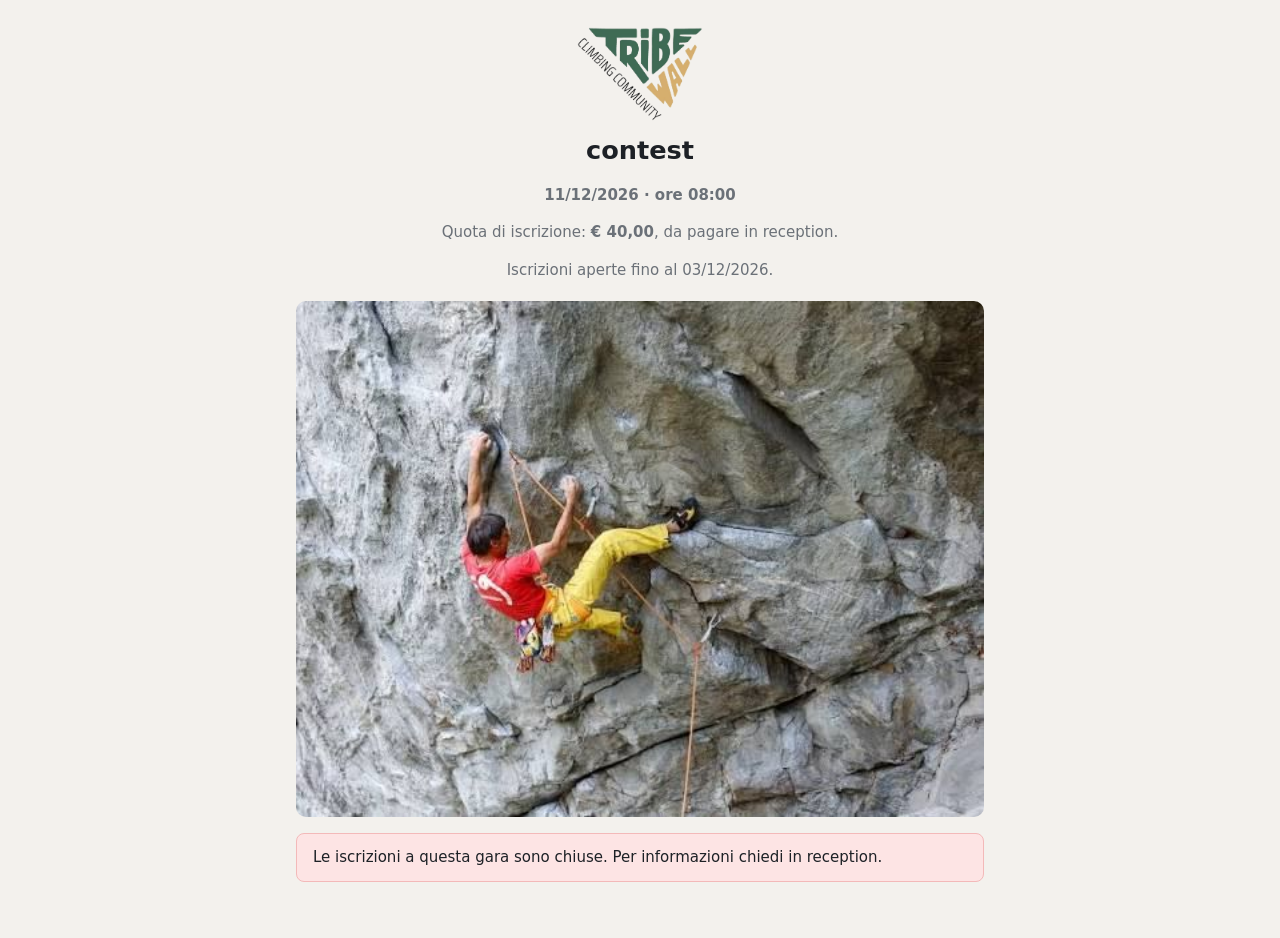
==== commit 0ae20a49: "Gara: contest" ====
--- a/static/css/style.css
+++ b/static/css/style.css
@@ -625,3 +625,89 @@
 /* chiave per il sito (Impostazioni) */
 .key-row { display: flex; gap: .5rem; align-items: center; }
 .key-row input { flex: 1; min-width: 0; }
+
+/* messaggi di conferma in basso a sinistra */
+.toasts { position: fixed; left: 1.25rem; bottom: 1.25rem; z-index: 1000; display: flex; flex-direction: column; gap: .5rem;
+  max-width: min(480px, calc(100vw - 2.5rem)); }
+.toast { margin: 0; cursor: pointer; box-shadow: 0 6px 20px rgba(0, 0, 0, .15); transition: opacity .4s, transform .4s; }
+.toast-out { opacity: 0; transform: translateY(8px); }
+
+/* indirizzo da condividere (gare) */
+.share-link { display: flex; flex-wrap: wrap; align-items: center; gap: .5rem .75rem; margin: .75rem 0; }
+.share-link a { font-size: 1.25rem; font-weight: 600; word-break: break-all; }
+
+/* riquadro per locandine e documenti aperti dal gestionale */
+.link-viewer-body { flex: 1; overflow: auto; background: #e9ebee; display: flex; align-items: center; justify-content: center; }
+.link-viewer-body img { max-width: 100%; max-height: 100%; object-fit: contain; }
+.link-viewer-body iframe { width: 100%; height: 100%; border: 0; background: #fff; }
+
+/* passaggi da fare una volta sola (Impostazioni) */
+.setup-steps { background: var(--warn-bg); border: 1px solid var(--warn-strong); border-radius: 10px; padding: .75rem 1rem; margin: .75rem 0 1rem; }
+.setup-steps ol { margin: .5rem 0 0; padding-left: 1.2rem; display: flex; flex-direction: column; gap: .5rem; }
+.setup-steps li { font-size: .92rem; line-height: 1.4; }
+
+/* iscritti alla gara: una scheda per persona */
+.signup-list { display: flex; flex-direction: column; gap: .6rem; margin: .5rem 0 1rem; }
+.signup-item { display: grid; grid-template-columns: 1fr auto; gap: .5rem 1rem; padding: .75rem .9rem;
+  border: 1px solid var(--border, #e3e1dc); border-radius: 10px; background: #fff; }
+.signup-name { display: flex; flex-wrap: wrap; align-items: center; gap: .35rem .5rem; font-size: 1.05rem; }
+.signup-name a, .signup-name strong { font-weight: 700; }
+.badge-soft { background: #eef1f4; color: #55606b; }
+.signup-meta { display: flex; flex-wrap: wrap; gap: .25rem 1rem; color: var(--muted); font-size: .88rem; margin-top: .2rem; }
+.signup-answers { display: flex; flex-wrap: wrap; gap: .4rem 1.25rem; margin: .5rem 0 0; }
+.signup-answers div { display: flex; flex-direction: column; }
+.signup-answers dt { font-size: .75rem; text-transform: uppercase; letter-spacing: .03em; color: var(--muted); }
+.signup-answers dd { margin: 0; font-weight: 600; }
+.signup-side { display: flex; flex-direction: column; align-items: flex-end; gap: .5rem; }
+.signup-pay { display: flex; align-items: flex-end; gap: .4rem; }
+.signup-pay label { display: flex; flex-direction: column; gap: .15rem; }
+.signup-pay input { width: 6em; }
+.signup-pay .paid { color: var(--ok); font-weight: 700; }
+.signup-actions { display: flex; gap: .4rem; }
+.signup-edit { grid-column: 1 / -1; border-top: 1px dashed var(--border, #e3e1dc); padding-top: .6rem; }
+.signup-edit[hidden] { display: none; }
+
+/* quota associativa nella scheda del socio */
+.quota-box { display: flex; flex-direction: column; gap: .4rem; }
+.quota-pill { display: inline-block; padding: .3rem .7rem; border-radius: 999px; font-weight: 700; font-size: 1rem; }
+.quota-ok { background: var(--ok-bg); color: var(--ok); border: 1px solid #b7e3c8; }
+.quota-due { background: var(--err-bg); color: var(--err); border: 1px solid #f3b9b9; }
+.quota-actions { display: flex; gap: .4rem; flex-wrap: wrap; }
+.quota-box .quota-form { display: grid; grid-template-columns: repeat(auto-fit, minmax(150px, 1fr)); gap: .5rem; margin-top: .25rem; padding: .6rem;
+  border: 1px dashed var(--border, #e3e1dc); border-radius: 8px; }
+.quota-box .quota-form[hidden] { display: none; }
+.quota-box .quota-form label { display: flex; flex-direction: column; align-items: stretch; gap: .2rem; }
+.quota-box .quota-form .span-all { grid-column: 1 / -1; }
+.quota-box .quota-form .actions { flex-wrap: wrap; }
+.quota-box .quota-form input[type=date] { width: 100%; min-width: 0; }
+.signup-search { display: flex; align-items: center; gap: .75rem; margin: .25rem 0 .5rem; }
+.signup-search input { flex: 1; }
+.signup-item[hidden] { display: none; }
+/* familiari nella scheda del socio */
+.family-list li { display: flex; justify-content: space-between; align-items: center; gap: .5rem; }
+.family-discount { background: var(--ok-bg); border: 1px solid #b7e3c8; border-radius: 8px; padding: .5rem .75rem; margin: .5rem 0; }
+#familiari .family-link { display: flex; gap: .5rem; margin-top: .75rem; }
+#familiari .family-link input { flex: 1; min-width: 0; }
+.wa-next { display: flex; align-items: center; gap: .75rem; flex-wrap: wrap; margin: .25rem 0 .75rem; }
+.wa-next .btn { font-size: 1.05rem; padding: .6rem 1.1rem; }
+.wa-broadcast { margin-top: .75rem; }
+.wa-broadcast summary { cursor: pointer; color: var(--muted); }
+/* corsi nella scheda del socio */
+.enroll-list { display: flex; flex-direction: column; gap: .5rem; }
+.enroll-item { border: 1px solid var(--border, #e3e1dc); border-radius: 10px; padding: .6rem .8rem; }
+.enroll-head { display: flex; align-items: center; gap: .5rem; flex-wrap: wrap; }
+.enroll-name { font-weight: 700; font-size: 1.02rem; }
+.enroll-meta { display: flex; flex-wrap: wrap; gap: .2rem 1rem; color: var(--muted); font-size: .88rem; margin-top: .2rem; }
+.enroll-foot { display: flex; justify-content: space-between; align-items: center; gap: .5rem; flex-wrap: wrap; margin-top: .5rem; }
+.enroll-pay { font-weight: 600; font-size: .92rem; }
+.pay-ok { color: var(--ok); }
+.pay-late { color: var(--err); }
+.enroll-actions { display: flex; gap: .4rem; flex-wrap: wrap; }
+
+/* scheda socio: niente scorrimenti nelle sezioni, le quattro colonne finiscono alla stessa altezza
+   (l'ultima sezione di ogni colonna si allunga fino in fondo) */
+body.app-fixed.page-scroll .member-cols { align-items: stretch; }
+body.app-fixed.page-scroll .member-cols > .col { display: flex; flex-direction: column; }
+body.app-fixed.page-scroll .member-cols > .col > .card:last-child { flex: 1 0 auto; margin-bottom: 0; }
+body.app-fixed.page-scroll .member-cols .docs-card .list,
+body.app-fixed.page-scroll .member-cols .entries-card .list { flex: none; overflow: visible; min-height: 0; max-height: none; }
